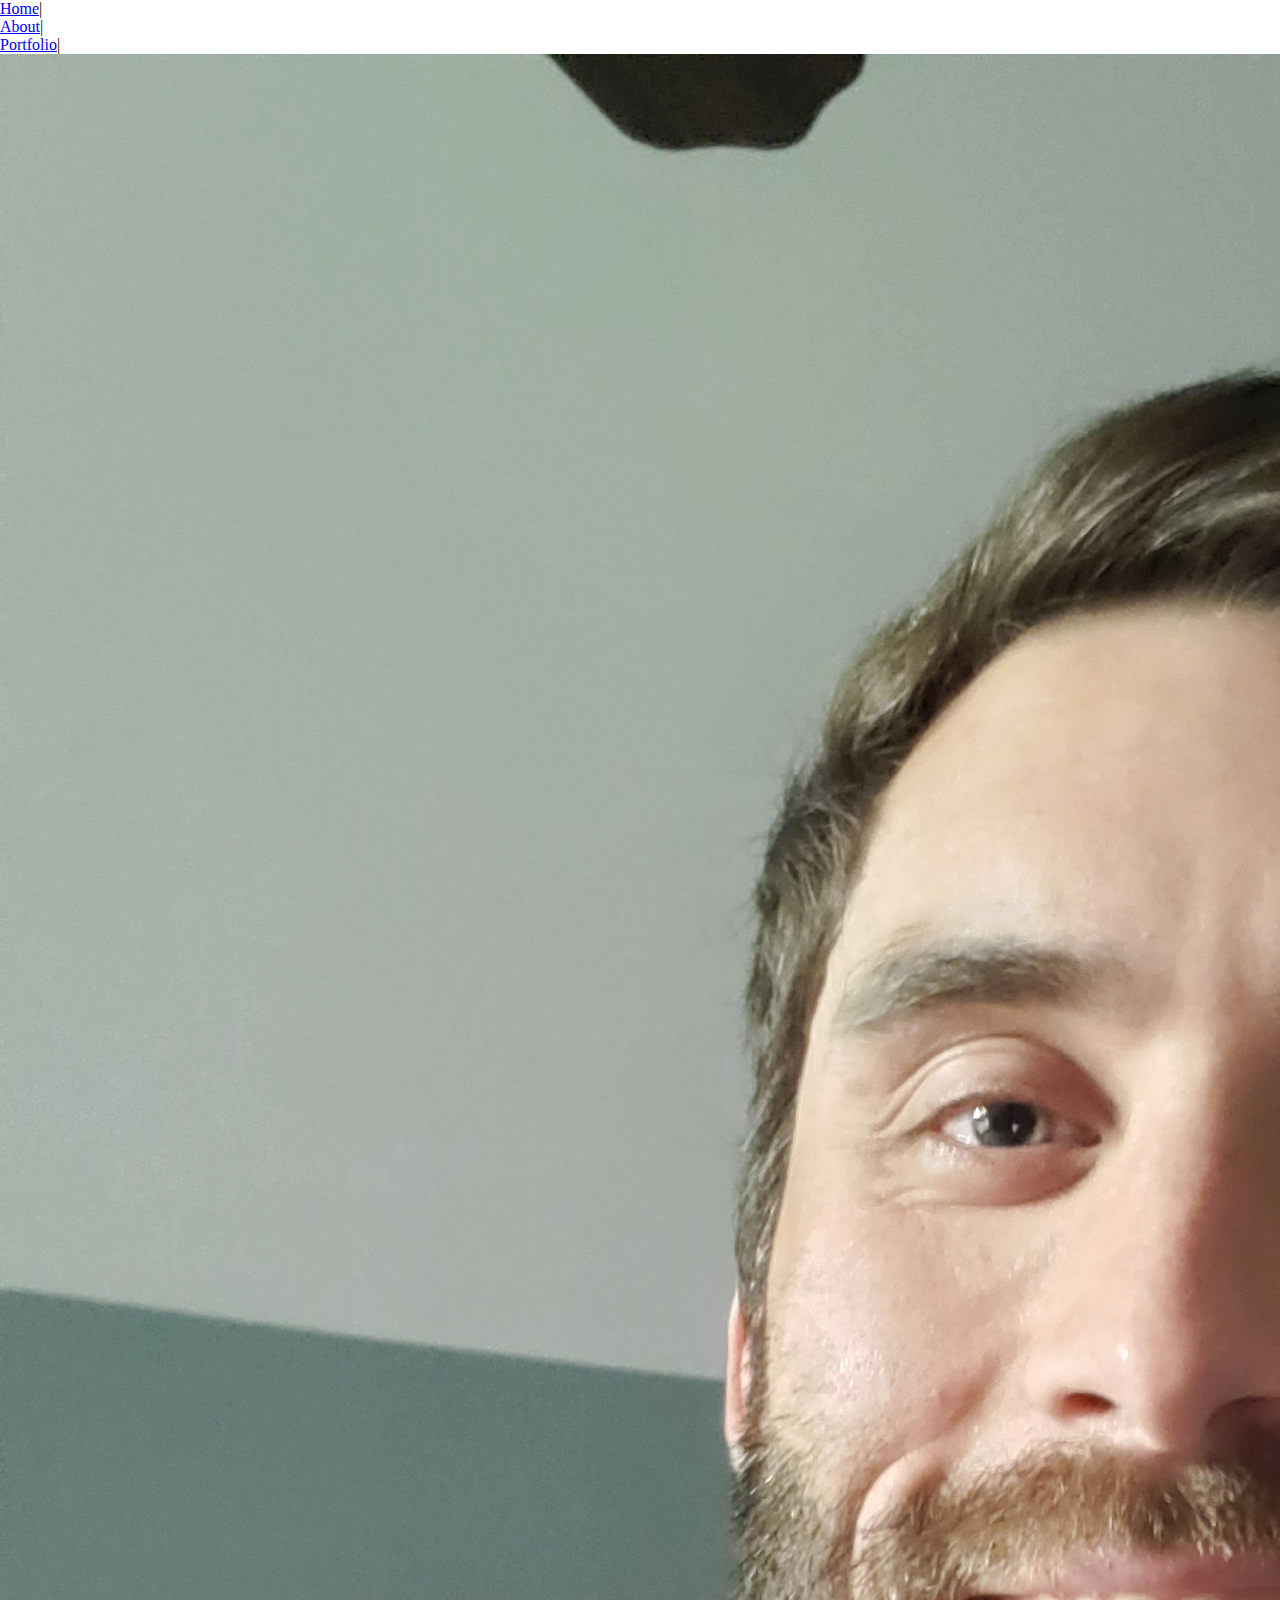
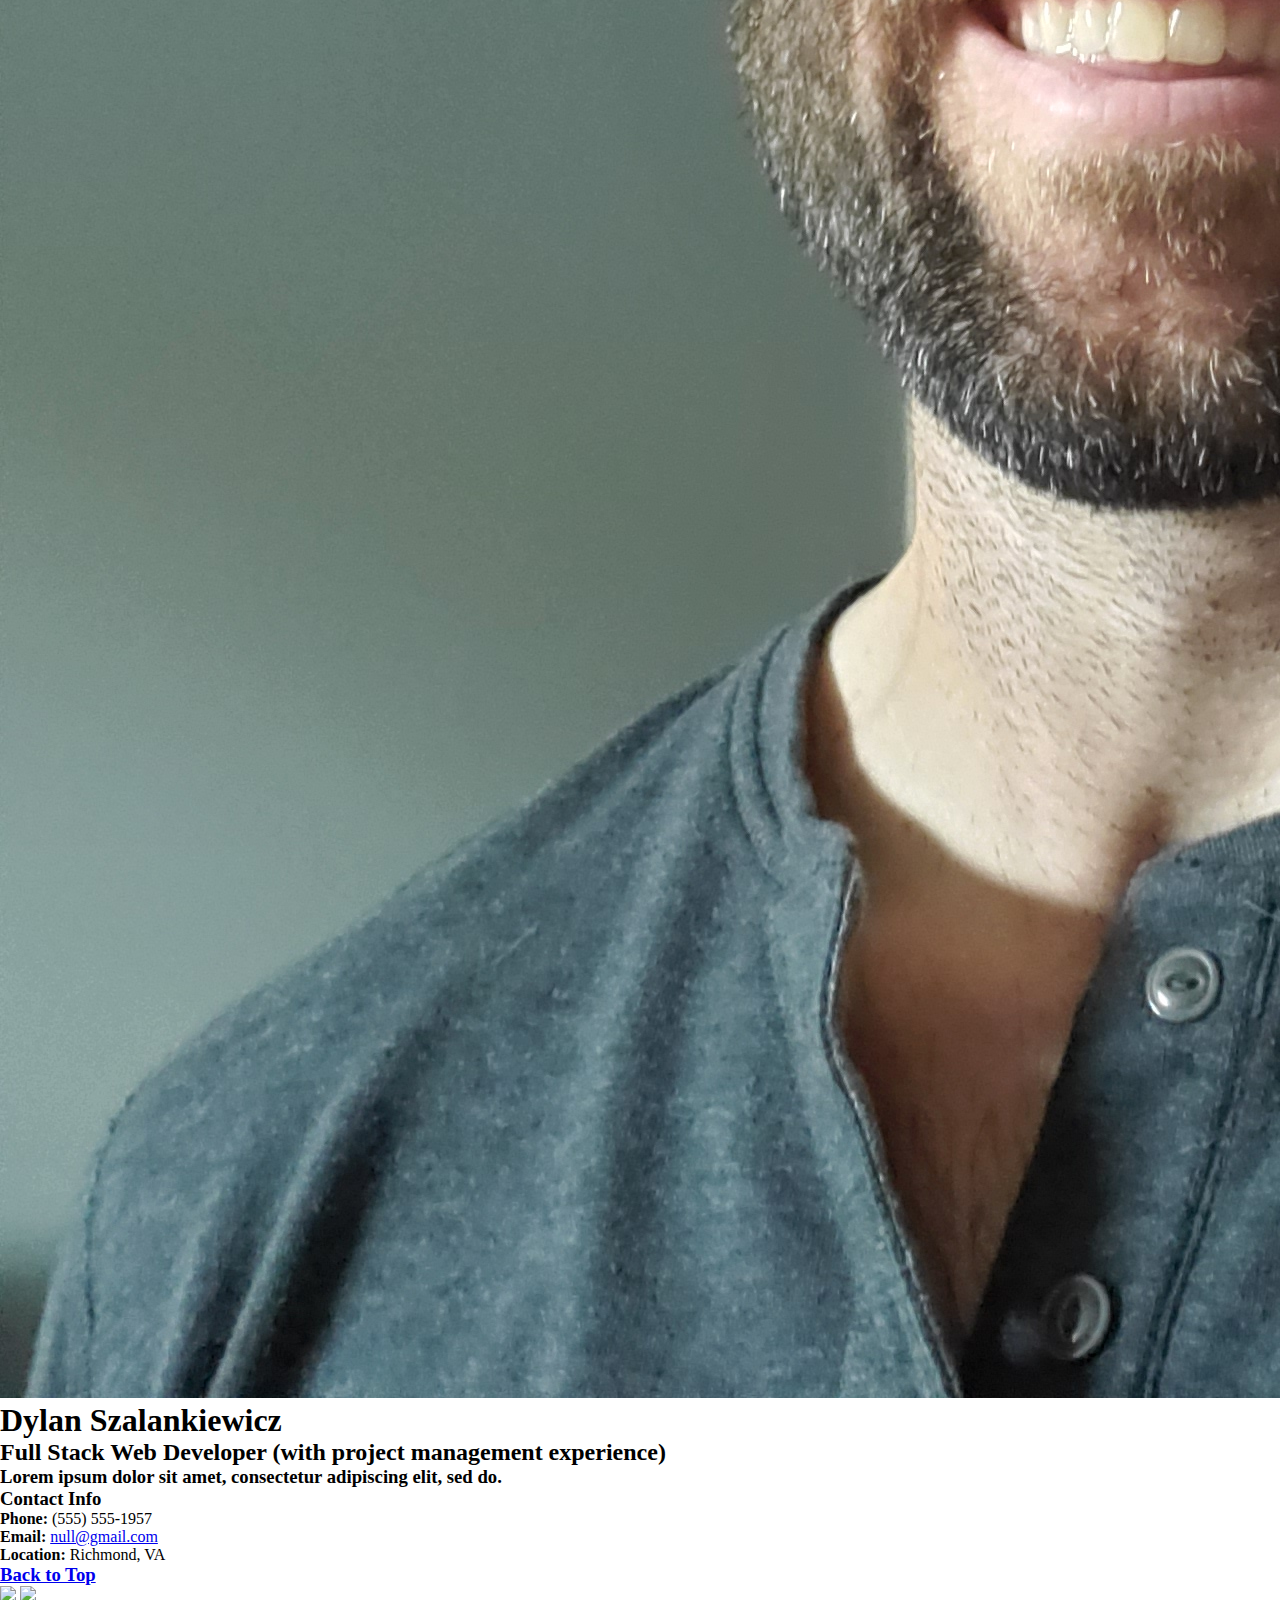
==== index.html @ b6e54e2b "initial file creations and some html and css" ====
<!DOCTYPE html>
<html lang="en">
<head>
    <meta charset="UTF-8">
    <meta http-equiv="X-UA-Compatible" content="IE=edge">
    <meta name="viewport" content="width=device-width, initial-scale=1.0">
    <title>Dylan Szalankiewicz | Full Stack Developer</title>
    <link rel="stylesheet" href="index.css">
</head>
<body>
    <header>
        <nav>
            <ul>
                <li><a href="index.html" title="Home Page">Home</a>|</li>
                <li><a href="about.html" title="About Page">About</a>|</li>
                <li><a href="portfolio.html" title="Porfolio Page">Portfolio</a>|</li>
                
            </ul>
        </nav>
        
    </header>
    <main>
        <div>
            <img id="headshot" src="head-shot.jpg" alt="Dylan Szalankiewicz Selfie">
            <h1>Dylan Szalankiewicz</h1>
            <h2>Full Stack Web Developer <span>(with project management experience)</span></h2>
            <h3>Lorem ipsum dolor sit amet, consectetur adipiscing elit, sed do.</h3>
        </div>
    </main>
    <footer>
        <h3 id="contact-header">Contact Info</h3>
        <p><strong>Phone:</strong> (555) 555-1957</p>
        <p><strong>Email:</strong> <a id="email" href="mailto: null@gmail.com" title="Dylan's email address">null@gmail.com</a></p>
        <p><strong>Location:</strong> Richmond, VA</p>
        <h3><a id="back-to-top" href="#">Back to Top</a></h3>
        <div class="sm">
            <a href="https://www.instagram.com" alt="Instagram"><img class="socialmedia" src="insta.svg"></a>
            <a href="https://www.linkedin.com/in/dylan-szalankiewicz-9473552b/" alt="Dylan's Linkedin Profile"><img class="socialmedia" src="linkedin.svg"></a>
        </div>
    </footer>
</body>
</html>
---- index.css ----
* {
    box-sizing: border-box;
    margin: 0;
    padding: 0;

}
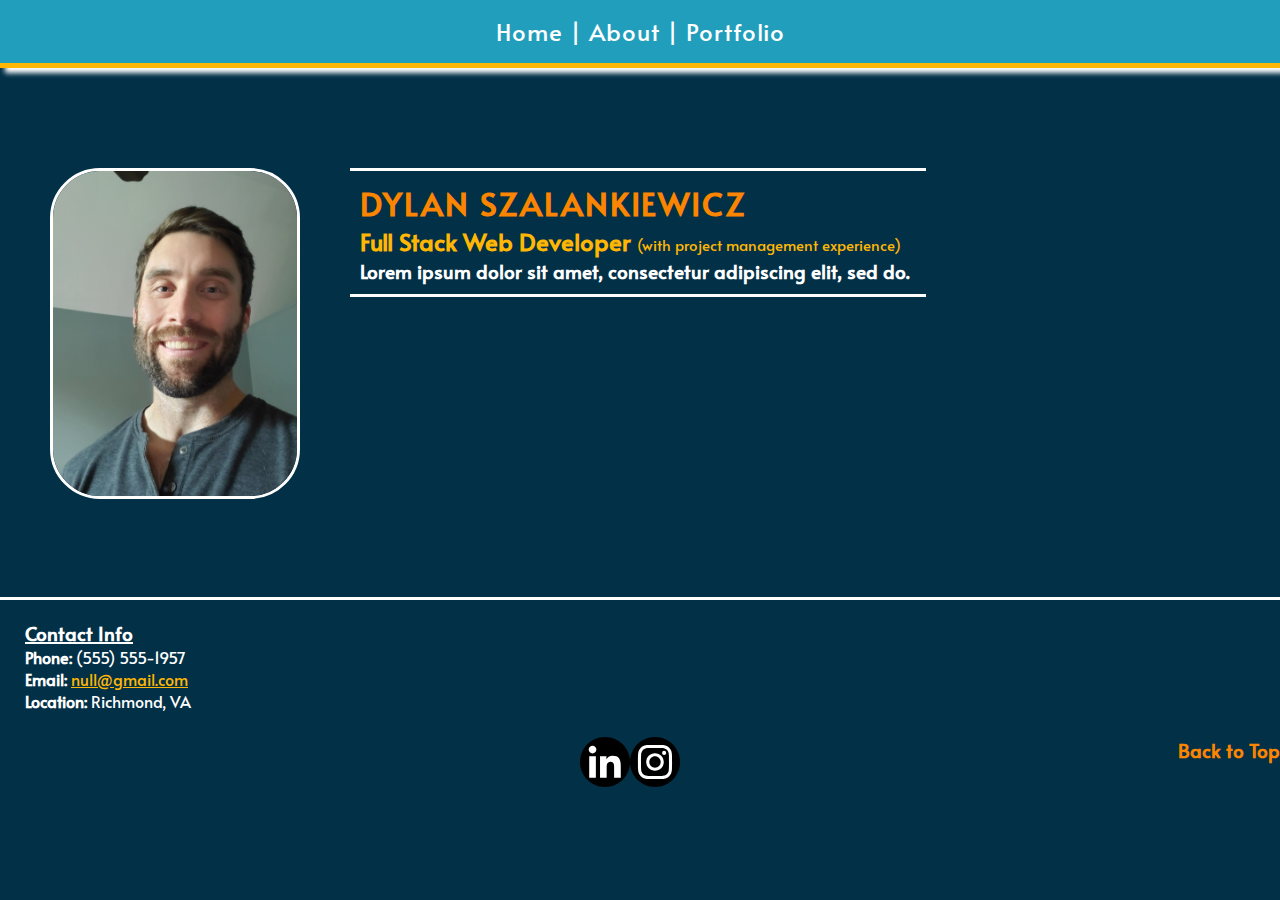
==== commit e47c9912: "duplicated previous project files and content for revisions" ====
--- a/index.html
+++ b/index.html
@@ -4,39 +4,50 @@
     <meta charset="UTF-8">
     <meta http-equiv="X-UA-Compatible" content="IE=edge">
     <meta name="viewport" content="width=device-width, initial-scale=1.0">
-    <title>Dylan Szalankiewicz | Full Stack Developer</title>
-    <link rel="stylesheet" href="index.css">
+    <title>Dylan Szalankiewicz</title>
+    <link rel="stylesheet" href="index.css"/>
 </head>
 <body>
     <header>
         <nav>
             <ul>
-                <li><a href="index.html" title="Home Page">Home</a>|</li>
-                <li><a href="about.html" title="About Page">About</a>|</li>
-                <li><a href="portfolio.html" title="Porfolio Page">Portfolio</a>|</li>
-                
+                <li><a href="index.html" title="Home Page">Home</a> | </li>
+                <li><a href="about.html" title="About Page">About</a> | </li>
+                <li><a href="portfolio.html" title="Porfolio Page">Portfolio</a></li>
             </ul>
-        </nav>
+        </nav> 
+    </header>
+
+    <main>
+
+        <section id="photo-name-boxes">
+            <img id="headshot" src="head-shot.jpg" alt="Dylan Szalankiewicz Selfie"/>
+            <div id="name-box">
+                <h1>DYLAN SZALANKIEWICZ</h1>
+                <h2 id="job-title">Full Stack Web Developer <span id="pm">(with project management experience)</span></h2>
+                <h3>Lorem ipsum dolor sit amet, consectetur adipiscing elit, sed do.</h3>
+                <!-- <h3>Avid adventurer, lifelong learner and wisdom-seeker.</h3> -->
+            </div>
+        </section>
         
-    </header>
-    <main>
-        <div>
-            <img id="headshot" src="head-shot.jpg" alt="Dylan Szalankiewicz Selfie">
-            <h1>Dylan Szalankiewicz</h1>
-            <h2>Full Stack Web Developer <span>(with project management experience)</span></h2>
-            <h3>Lorem ipsum dolor sit amet, consectetur adipiscing elit, sed do.</h3>
+    </main>
+
+    <footer>
+        <section id="contact-info">
+            <h3 id="contact-header">Contact Info</h3>
+                <p><strong>Phone:</strong> (555) 555-1957</p>
+                <p><strong>Email:</strong> <a id="email" href="mailto: null@gmail.com" title="Dylan's email address">null@gmail.com</a></p>
+                <p><strong>Location:</strong> Richmond, VA</p>
+        </section>
+        
+        <h3><a id="back-to-top" href="#">Back to Top</a></h3>
+        
+        <div class="sm">
+            <a href="https://www.instagram.com" alt="Instagram"><img class="socialmedia" src="insta.svg" /></a>
+            <a href="https://www.linkedin.com/in/dylan-szalankiewicz-9473552b/" alt="Dylan's Linkedin Profile"><img class="socialmedia" src="linkedin.svg" /></a>
         </div>
-    </main>
-    <footer>
-        <h3 id="contact-header">Contact Info</h3>
-        <p><strong>Phone:</strong> (555) 555-1957</p>
-        <p><strong>Email:</strong> <a id="email" href="mailto: null@gmail.com" title="Dylan's email address">null@gmail.com</a></p>
-        <p><strong>Location:</strong> Richmond, VA</p>
-        <h3><a id="back-to-top" href="#">Back to Top</a></h3>
-        <div class="sm">
-            <a href="https://www.instagram.com" alt="Instagram"><img class="socialmedia" src="insta.svg"></a>
-            <a href="https://www.linkedin.com/in/dylan-szalankiewicz-9473552b/" alt="Dylan's Linkedin Profile"><img class="socialmedia" src="linkedin.svg"></a>
-        </div>
+        
     </footer>
+    
 </body>
-</html>
+</html>--- a/index.css
+++ b/index.css
@@ -1,6 +1,162 @@
+@import url('https://fonts.googleapis.com/css2?family=Alata&family=Pacifico&display=swap');
+
 * {
     box-sizing: border-box;
     margin: 0;
     padding: 0;
+  }
 
+
+body {
+    font-family: 'Alata', sans-serif;
+    background-color: #023047;
+    color: white;
+    display: block;
+}
+
+header{
+    background-color: #219ebc;
+    border-bottom: #ffb703 solid 5px;
+    position: sticky;
+    box-shadow: 5px 5px 5px white;
+    top: 0; /*for sticky*/
+    display: block;
+
+}
+
+nav ul {
+    list-style-type: none;
+    font-size: 1.5rem;
+    letter-spacing: 1px;
+    text-align: center;
+    margin-top: 0;
+    margin-bottom: 0;
+    display: block;
+
+}
+
+nav li {
+    display: inline-block;
+    margin-top: 15px;
+    margin-bottom: 15px;
+    /* border: white solid; */
+}
+nav a{
+    text-decoration: none;
+    color: white;
+}
+
+nav a:hover {
+    text-decoration: underline;
+    color: #ffb703;
+}
+
+#photo-name-boxes{
+    display: block;
+    margin-top: 100px;
+    /* I couldn't figure out how to center align the photo with the text. I'm thinking I need to use
+    flexbox, but I didn't want to get into it yet for this part of project (QWIRTY is more dealing with 
+    flexbox).  */
+}
+
+#headshot {
+    width: 250px;
+    border-radius: 50px;
+    padding: 0;
+    margin-left: 50px;
+    border: white solid 3px;
+    display: block;
+    float: left;
+}
+
+#name-box {
+    display: block;
+    width: 45%;
+    border-top: 3px solid white;
+    border-bottom: 3px solid white;
+    text-align: left;
+    padding-left: 10px;
+    margin-left: 350px;
+    margin-bottom: 250px;
+    color: white;
+    padding-bottom: 10px;
+    padding-top: 10px;
+    /* Wanted this centered on the photo */
+}
+
+
+
+#name-box h1 {
+    letter-spacing: 2px;
+    color: #fb8500;
+    
+}
+
+
+
+#job-title{
+    color: #ffb703;
+}
+
+#name-box #pm {
+    font-size: 15px;
+    font-weight: lighter;
+    
+}
+
+footer{
+    border-top: 3px solid white;
+    margin-top: 300px;
+    
+}
+#contact-info { 
+    border: none;
+    text-align: left;
+    margin-top: 20px;
+    margin-right: 80%;
+    color: white;
+    margin-left: 25px;
+    margin-bottom: 25px;
+    
+}
+
+
+#contact-info h3 {
+    text-decoration: underline 2px;
+}
+
+#email {
+    color: #ffb703;
+}
+
+#email:hover {
+    text-decoration: none;
+}
+
+#back-to-top:visited {
+    color: #fb8500;
+}
+
+#back-to-top {
+    float:right;
+    color: #fb8500;
+    text-decoration: none;
+    
+}
+
+#back-to-top:hover {
+    text-decoration: underline;
+
+}
+
+.sm{
+    margin-right: 600px;
+    
+}
+.socialmedia {
+    width: 50px;
+    height: 50px;
+    float: right;   
+    /* I wanted these centered and at the top but wasn't able to get 
+    them there. */
 }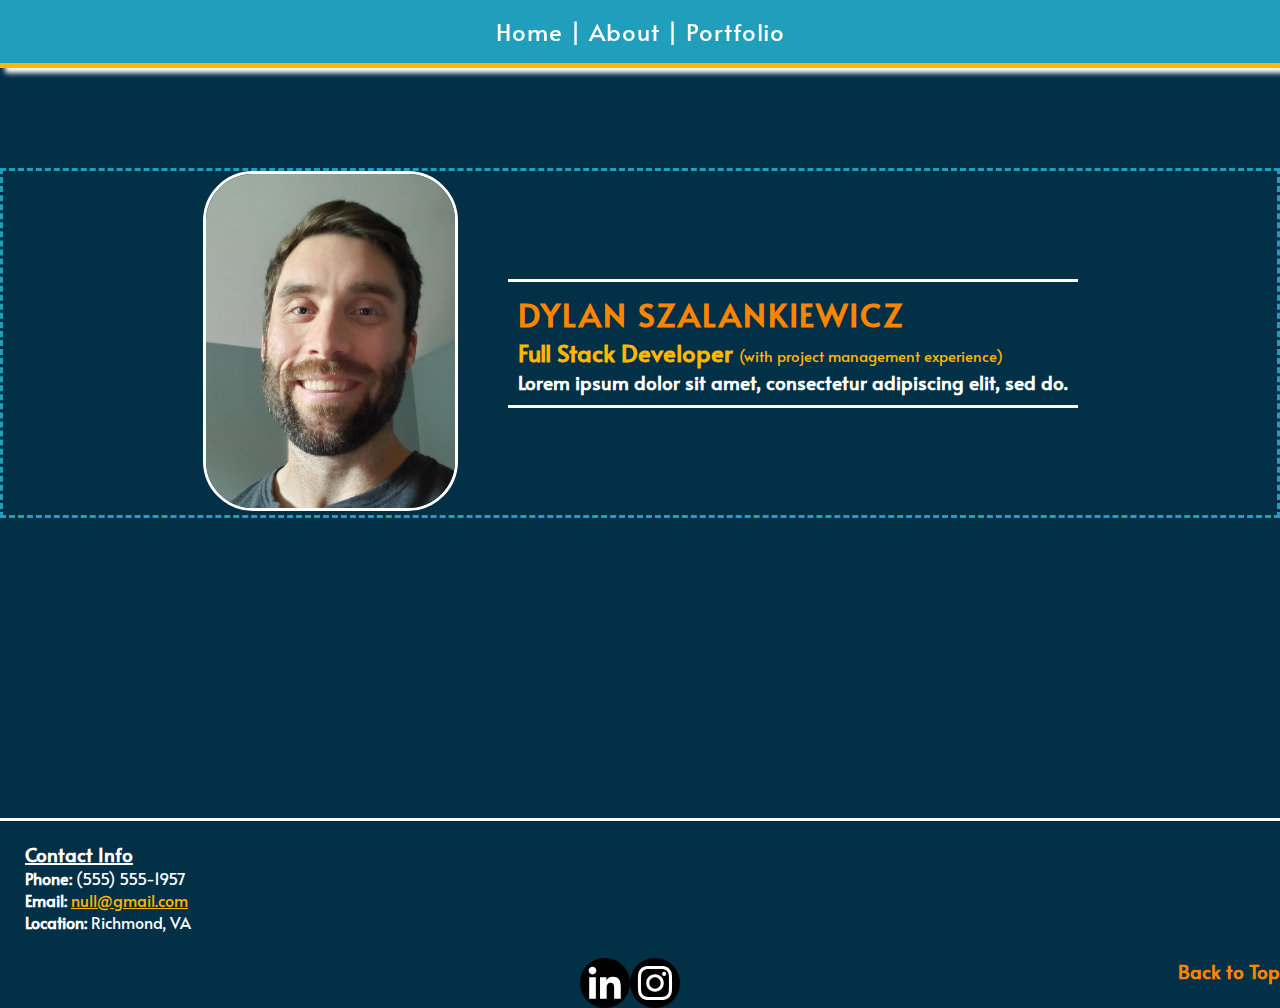
==== commit c98c1088: "sorting through and fixing old sloppy code" ====
--- a/index.html
+++ b/index.html
@@ -4,8 +4,8 @@
     <meta charset="UTF-8">
     <meta http-equiv="X-UA-Compatible" content="IE=edge">
     <meta name="viewport" content="width=device-width, initial-scale=1.0">
-    <title>Dylan Szalankiewicz</title>
-    <link rel="stylesheet" href="index.css"/>
+    <title>Dylan Szalankiewicz | Full Stack Developer</title>
+    <link rel="stylesheet" href="styling/index.css"/>
 </head>
 <body>
     <header>
@@ -20,15 +20,17 @@
 
     <main>
 
-        <section id="photo-name-boxes">
-            <img id="headshot" src="head-shot.jpg" alt="Dylan Szalankiewicz Selfie"/>
-            <div id="name-box">
+        <div class="photo-name-boxes">
+            <div class="head-shot">
+                <img class="headshot" src="head-shot.jpg" alt="Dylan Szalankiewicz Selfie"/>
+            </div>
+            <div class="name-box">
                 <h1>DYLAN SZALANKIEWICZ</h1>
-                <h2 id="job-title">Full Stack Web Developer <span id="pm">(with project management experience)</span></h2>
+                <h2 id="job-title">Full Stack Developer <span id="pm">(with project management experience)</span></h2>
                 <h3>Lorem ipsum dolor sit amet, consectetur adipiscing elit, sed do.</h3>
                 <!-- <h3>Avid adventurer, lifelong learner and wisdom-seeker.</h3> -->
             </div>
-        </section>
+        </div>
         
     </main>
 
--- a/styling/index.css
+++ b/styling/index.css
@@ -0,0 +1,165 @@
+@import url('https://fonts.googleapis.com/css2?family=Alata&family=Pacifico&display=swap');
+
+* {
+    box-sizing: border-box;
+    margin: 0;
+    padding: 0;
+  }
+
+
+body {
+    font-family: 'Alata', sans-serif;
+    background-color: #023047;
+    color: white;
+    /* display: block; */
+}
+
+header{
+    background-color: #219ebc;
+    border-bottom: #ffb703 solid 5px;
+    position: sticky;
+    box-shadow: 5px 5px 5px white;
+    top: 0; 
+    display: block;
+}
+
+nav ul {
+    list-style-type: none;
+    font-size: 1.5rem;
+    letter-spacing: 1px;
+    text-align: center;
+    margin-top: 0;
+    margin-bottom: 0;
+    display: block;
+
+}
+
+nav li {
+    display: inline-block;
+    margin-top: 15px;
+    margin-bottom: 15px;
+    /* border: white solid; */
+}
+nav a{
+    text-decoration: none;
+    color: white;
+}
+
+nav a:hover {
+    text-decoration: underline;
+    color: #ffb703;
+}
+
+.photo-name-boxes{
+    display: flex;
+    align-items: center;
+    justify-content: center;
+    margin-top: 100px;
+    border: #219ebc dashed;
+}
+
+.headshot {
+    /* display: flex; */
+    /* align-items: center; */
+    width: 255px;
+    height: 340px;
+    border-radius: 50px;
+    padding: 0;
+    /* margin-left: 50px; */
+    border: white solid 3px;
+    
+}
+
+.name-box {
+    /* display: block; */
+    /* width: 45%; */
+    border-top: 3px solid white;
+    border-bottom: 3px solid white;
+    text-align: left;
+    padding-left: 10px;
+    padding-right: 10px;
+
+    margin-left: 50px;
+    /* margin-bottom: 250px; */
+    color: white;
+    padding-bottom: 10px;
+    padding-top: 10px;
+    /* Wanted this centered on the photo */
+}
+
+
+
+.name-box h1 {
+    letter-spacing: 2px;
+    color: #fb8500;
+    
+}
+
+
+
+#job-title{
+    color: #ffb703;
+}
+
+.name-box #pm {
+    font-size: 15px;
+    font-weight: lighter;
+    
+}
+
+footer{
+    border-top: 3px solid white;
+    margin-top: 300px;
+    
+}
+#contact-info { 
+    border: none;
+    text-align: left;
+    margin-top: 20px;
+    margin-right: 80%;
+    color: white;
+    margin-left: 25px;
+    margin-bottom: 25px;
+    
+}
+
+
+#contact-info h3 {
+    text-decoration: underline 2px;
+}
+
+#email {
+    color: #ffb703;
+}
+
+#email:hover {
+    text-decoration: none;
+}
+
+#back-to-top:visited {
+    color: #fb8500;
+}
+
+#back-to-top {
+    float:right;
+    color: #fb8500;
+    text-decoration: none;
+    
+}
+
+#back-to-top:hover {
+    text-decoration: underline;
+
+}
+
+.sm{
+    margin-right: 600px;
+    
+}
+.socialmedia {
+    width: 50px;
+    height: 50px;
+    float: right;   
+    /* I wanted these centered and at the top but wasn't able to get 
+    them there. */
+}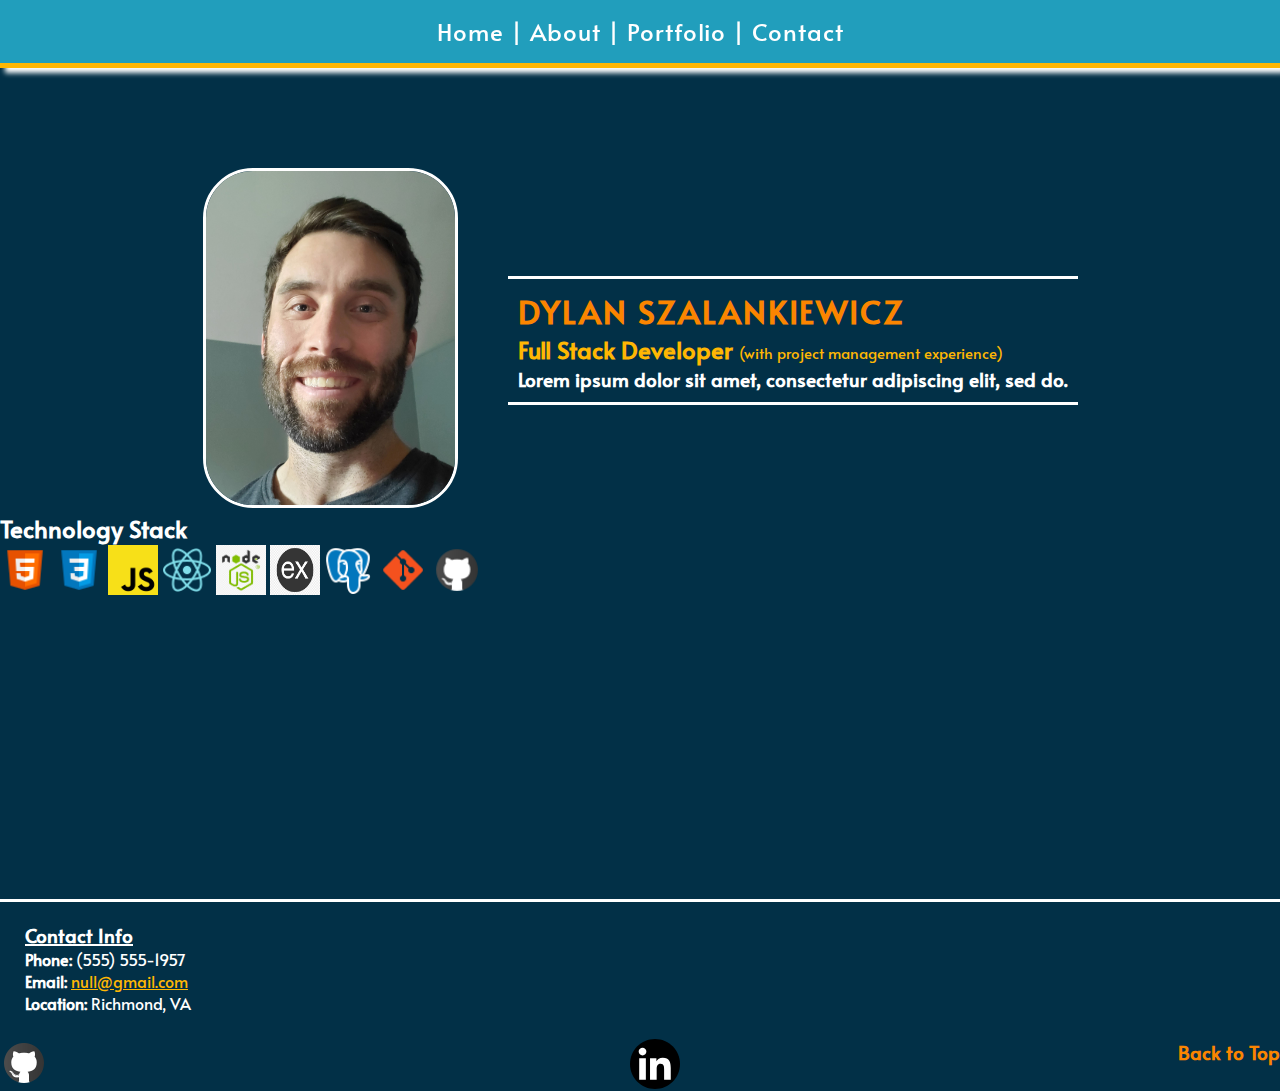
==== commit c47f63e2: "added tech stack icons and contact page" ====
--- a/index.html
+++ b/index.html
@@ -5,7 +5,7 @@
     <meta http-equiv="X-UA-Compatible" content="IE=edge">
     <meta name="viewport" content="width=device-width, initial-scale=1.0">
     <title>Dylan Szalankiewicz | Full Stack Developer</title>
-    <link rel="stylesheet" href="styling/index.css"/>
+    <link rel="stylesheet" href="../styling/index.css"/>
 </head>
 <body>
     <header>
@@ -13,7 +13,8 @@
             <ul>
                 <li><a href="index.html" title="Home Page">Home</a> | </li>
                 <li><a href="about.html" title="About Page">About</a> | </li>
-                <li><a href="portfolio.html" title="Porfolio Page">Portfolio</a></li>
+                <li><a href="portfolio.html" title="Porfolio Page">Portfolio</a> | </li>
+                <li><a href="contact.html" title="Contact Page">Contact</a></li>
             </ul>
         </nav> 
     </header>
@@ -22,13 +23,27 @@
 
         <div class="photo-name-boxes">
             <div class="head-shot">
-                <img class="headshot" src="head-shot.jpg" alt="Dylan Szalankiewicz Selfie"/>
+                <img class="headshot" src="media/head-shot.jpg" alt="Dylan Szalankiewicz Selfie"/>
             </div>
             <div class="name-box">
                 <h1>DYLAN SZALANKIEWICZ</h1>
                 <h2 id="job-title">Full Stack Developer <span id="pm">(with project management experience)</span></h2>
                 <h3>Lorem ipsum dolor sit amet, consectetur adipiscing elit, sed do.</h3>
                 <!-- <h3>Avid adventurer, lifelong learner and wisdom-seeker.</h3> -->
+            </div>
+        </div>
+        <div class="tech-box">
+            <h2>Technology Stack</h2>
+            <div class="tech-logos">
+                <img src="media/HTML5.png" alt="HTML5 Logo" title="HTML5" class="logos">
+                <img src="media/CSS3.png" alt="CSS3 Logo" title="CSS3" class="logos">
+                <img src="media/jsLogo.png" alt="Javascript Logo" title="Javascript" class="logos">
+                <img src="media/React.png" alt="React Logo" title="React" class="logos">
+                <img src="media/NodeJs.jpg" alt="NodeJS Logo" title="NodeJS" class="logos">
+                <img src="media/Express.png" alt="Express Logo" title="Express" class="logos">
+                <img src="media/PostgreSQL.png" alt="PostgresQL Logo" title="PostgresQL" class="logos">
+                <img src="media/Git.png" alt="Git Logo" title="Git" class="logos">
+                <img src="media/Github.png" alt="GitHub Logo" title="GitHub" class="logos">
             </div>
         </div>
         
@@ -45,8 +60,8 @@
         <h3><a id="back-to-top" href="#">Back to Top</a></h3>
         
         <div class="sm">
-            <a href="https://www.instagram.com" alt="Instagram"><img class="socialmedia" src="insta.svg" /></a>
-            <a href="https://www.linkedin.com/in/dylan-szalankiewicz-9473552b/" alt="Dylan's Linkedin Profile"><img class="socialmedia" src="linkedin.svg" /></a>
+            <a href="https://www.instagram.com" alt="Dylan's GitHub" title="Dylan's GitHub"><img class="footer-logos" src="media/Github.png" /></a>
+            <a href="https://www.linkedin.com/in/dylan-szalankiewicz-9473552b/" alt="Dylan's Linkedin Profile" class="footer-logos" title="Dylan's Linkedin Profile"><img class="socialmedia" src="media/linkedin.svg" /></a>
         </div>
         
     </footer>
--- a/styling/index.css
+++ b/styling/index.css
@@ -55,7 +55,7 @@
     align-items: center;
     justify-content: center;
     margin-top: 100px;
-    border: #219ebc dashed;
+    /* border: #219ebc dashed; */
 }
 
 .headshot {
@@ -105,6 +105,11 @@
     font-size: 15px;
     font-weight: lighter;
     
+}
+
+.logos{
+    width: 50px;
+    height: 50px;
 }
 
 footer{
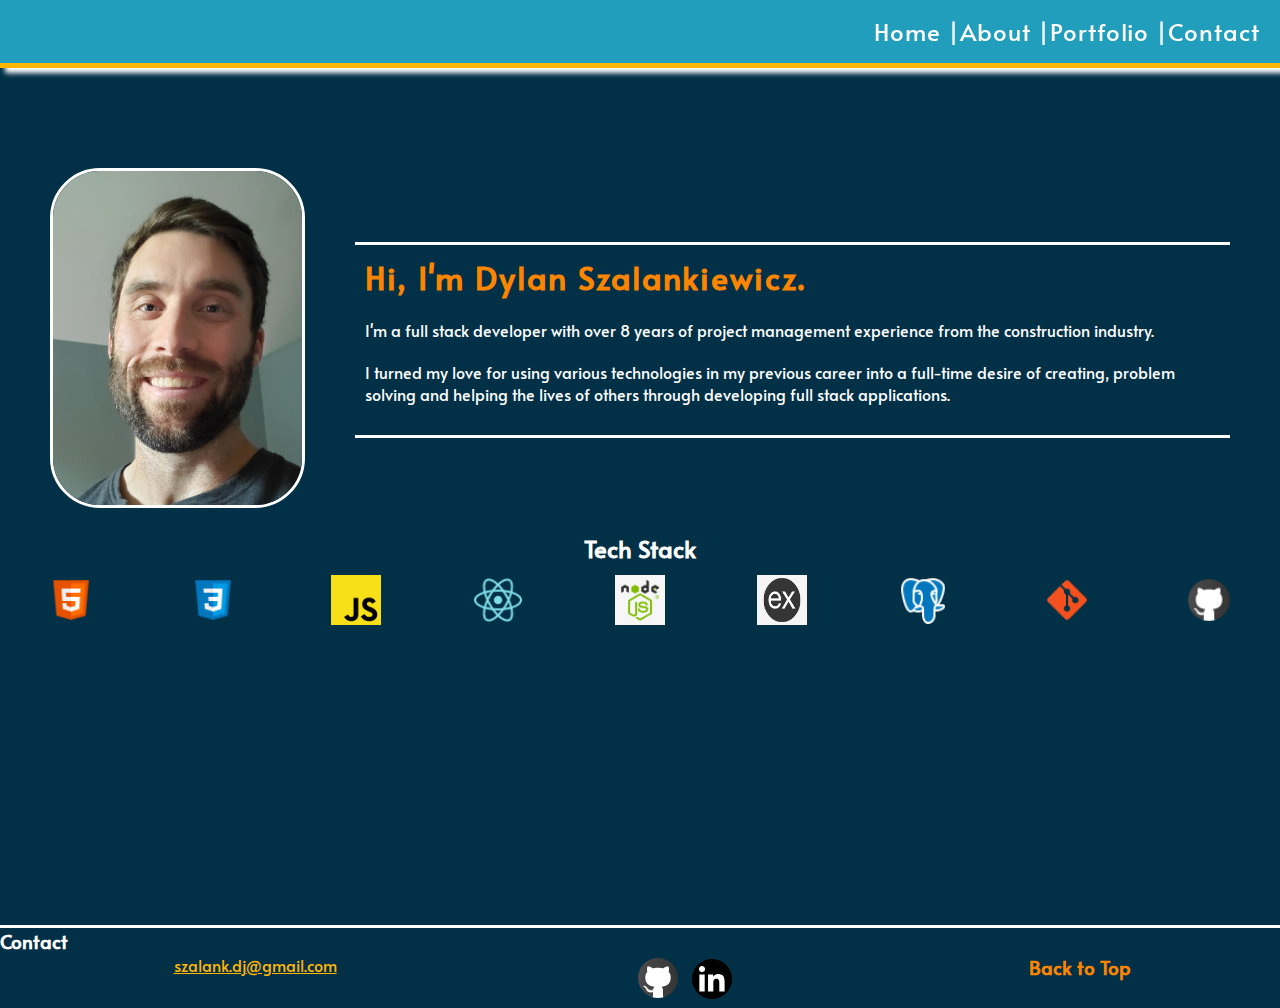
==== commit 93764046: "css styling and revised aspects of all sections" ====
--- a/index.html
+++ b/index.html
@@ -26,20 +26,20 @@
                 <img class="headshot" src="media/head-shot.jpg" alt="Dylan Szalankiewicz Selfie"/>
             </div>
             <div class="name-box">
-                <h1>DYLAN SZALANKIEWICZ</h1>
-                <h2 id="job-title">Full Stack Developer <span id="pm">(with project management experience)</span></h2>
-                <h3>Lorem ipsum dolor sit amet, consectetur adipiscing elit, sed do.</h3>
-                <!-- <h3>Avid adventurer, lifelong learner and wisdom-seeker.</h3> -->
+                <h1>Hi, I'm Dylan Szalankiewicz.</h1>
+                <!-- <h2 id="job-title">Full Stack Developer <span id="pm">(with project management experience)</span></h2> -->
+                <p>I'm a full stack developer with over 8 years of project management experience from the construction industry. </p>
+                <p>I turned my love for using various technologies in my previous career into a full-time desire of creating, problem solving and helping the lives of others through developing full stack applications.  </p>
             </div>
         </div>
         <div class="tech-box">
-            <h2>Technology Stack</h2>
+            <h2 class="tech-stack">Tech Stack</h2>
             <div class="tech-logos">
                 <img src="media/HTML5.png" alt="HTML5 Logo" title="HTML5" class="logos">
                 <img src="media/CSS3.png" alt="CSS3 Logo" title="CSS3" class="logos">
-                <img src="media/jsLogo.png" alt="Javascript Logo" title="Javascript" class="logos">
+                <img src="media/jsLogo.png" alt="JavaScript Logo" title="JavaScript" class="logos">
                 <img src="media/React.png" alt="React Logo" title="React" class="logos">
-                <img src="media/NodeJs.jpg" alt="NodeJS Logo" title="NodeJS" class="logos">
+                <img src="media/NodeJs.jpg" alt="Node.js Logo" title="Node.js" class="logos">
                 <img src="media/Express.png" alt="Express Logo" title="Express" class="logos">
                 <img src="media/PostgreSQL.png" alt="PostgresQL Logo" title="PostgresQL" class="logos">
                 <img src="media/Git.png" alt="Git Logo" title="Git" class="logos">
@@ -50,18 +50,15 @@
     </main>
 
     <footer>
-        <section id="contact-info">
-            <h3 id="contact-header">Contact Info</h3>
-                <p><strong>Phone:</strong> (555) 555-1957</p>
-                <p><strong>Email:</strong> <a id="email" href="mailto: null@gmail.com" title="Dylan's email address">null@gmail.com</a></p>
-                <p><strong>Location:</strong> Richmond, VA</p>
-        </section>
-        
-        <h3><a id="back-to-top" href="#">Back to Top</a></h3>
-        
-        <div class="sm">
-            <a href="https://www.instagram.com" alt="Dylan's GitHub" title="Dylan's GitHub"><img class="footer-logos" src="media/Github.png" /></a>
-            <a href="https://www.linkedin.com/in/dylan-szalankiewicz-9473552b/" alt="Dylan's Linkedin Profile" class="footer-logos" title="Dylan's Linkedin Profile"><img class="socialmedia" src="media/linkedin.svg" /></a>
+        <h3 id="contact-header">Contact</h3>
+        <div class="contact-info">
+                <a id="email" href="mailto: null@gmail.com" title="Dylan's email address">szalank.dj@gmail.com</a>
+                
+                <div class="sm">
+                    <a href="https://github.com/djszal" alt="Dylan's GitHub" title="Dylan's GitHub"><img class="footer-logos" src="media/Github.png" /></a>
+                    <a href="https://www.linkedin.com/in/dylan-szalankiewicz/" alt="Dylan's Linkedin Profile" class="footer-logos" title="Dylan's Linkedin Profile"><img class="socialmedia" src="media/linkedin.svg" /></a>
+                </div>
+                <h3><a id="back-to-top" href="#">Back to Top</a></h3>
         </div>
         
     </footer>
--- a/styling/index.css
+++ b/styling/index.css
@@ -11,7 +11,6 @@
     font-family: 'Alata', sans-serif;
     background-color: #023047;
     color: white;
-    /* display: block; */
 }
 
 header{
@@ -20,7 +19,6 @@
     position: sticky;
     box-shadow: 5px 5px 5px white;
     top: 0; 
-    display: block;
 }
 
 nav ul {
@@ -30,15 +28,15 @@
     text-align: center;
     margin-top: 0;
     margin-bottom: 0;
-    display: block;
+    display: flex;
+    justify-content: end;
+    padding-right: 20px;
 
 }
 
 nav li {
-    display: inline-block;
     margin-top: 15px;
     margin-bottom: 15px;
-    /* border: white solid; */
 }
 nav a{
     text-decoration: none;
@@ -55,36 +53,31 @@
     align-items: center;
     justify-content: center;
     margin-top: 100px;
-    /* border: #219ebc dashed; */
 }
 
 .headshot {
-    /* display: flex; */
-    /* align-items: center; */
     width: 255px;
     height: 340px;
     border-radius: 50px;
     padding: 0;
-    /* margin-left: 50px; */
+    margin-left: 50px;
     border: white solid 3px;
     
 }
 
 .name-box {
-    /* display: block; */
-    /* width: 45%; */
+
     border-top: 3px solid white;
     border-bottom: 3px solid white;
     text-align: left;
     padding-left: 10px;
     padding-right: 10px;
-
     margin-left: 50px;
-    /* margin-bottom: 250px; */
+    margin-right: 50px;
     color: white;
     padding-bottom: 10px;
     padding-top: 10px;
-    /* Wanted this centered on the photo */
+
 }
 
 
@@ -92,24 +85,42 @@
 .name-box h1 {
     letter-spacing: 2px;
     color: #fb8500;
+    margin-bottom: 20px;
     
 }
-
-
 
 #job-title{
     color: #ffb703;
 }
 
-.name-box #pm {
-    font-size: 15px;
-    font-weight: lighter;
-    
+p{
+    margin-bottom: 20px;
 }
 
+.tech-box{
+    flex-direction: column;
+    align-items: center;
+    padding-top: 20px;
+}
+
+.tech-stack{
+    display: flex;
+    justify-content: center;
+}
+
+.tech-logos{
+    display: flex;
+    flex-wrap: wrap;
+    justify-content: space-around;
+    padding-top: 10px;
+}
 .logos{
     width: 50px;
     height: 50px;
+}
+
+.logos:hover{
+    filter: grayscale(120);
 }
 
 footer{
@@ -117,21 +128,15 @@
     margin-top: 300px;
     
 }
-#contact-info { 
-    border: none;
-    text-align: left;
-    margin-top: 20px;
-    margin-right: 80%;
+.contact-info { 
+    display: flex;
+    justify-content: space-around;
     color: white;
-    margin-left: 25px;
-    margin-bottom: 25px;
-    
+     margin-left: 25px;
+     
 }
 
 
-#contact-info h3 {
-    text-decoration: underline 2px;
-}
 
 #email {
     color: #ffb703;
@@ -141,12 +146,7 @@
     text-decoration: none;
 }
 
-#back-to-top:visited {
-    color: #fb8500;
-}
-
 #back-to-top {
-    float:right;
     color: #fb8500;
     text-decoration: none;
     
@@ -158,13 +158,11 @@
 }
 
 .sm{
-    margin-right: 600px;
-    
+    display: flex;
 }
 .socialmedia {
     width: 50px;
     height: 50px;
-    float: right;   
-    /* I wanted these centered and at the top but wasn't able to get 
-    them there. */
+    padding-left: 10px;
+  
 }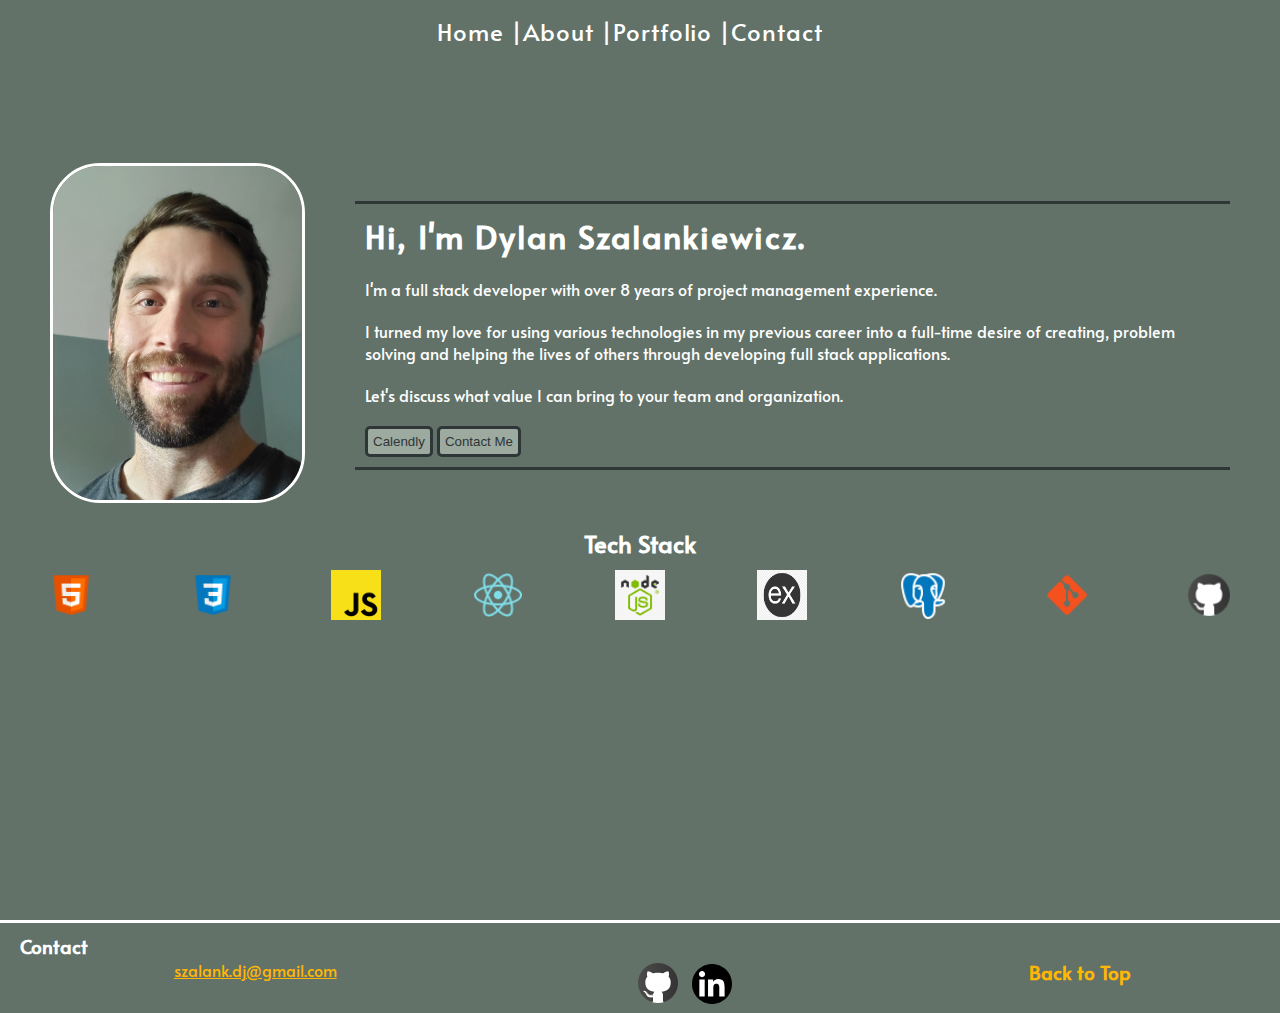
==== commit ac437f07: "changed color scheme to be minimal and match color of photo" ====
--- a/index.html
+++ b/index.html
@@ -28,8 +28,13 @@
             <div class="name-box">
                 <h1>Hi, I'm Dylan Szalankiewicz.</h1>
                 <!-- <h2 id="job-title">Full Stack Developer <span id="pm">(with project management experience)</span></h2> -->
-                <p>I'm a full stack developer with over 8 years of project management experience from the construction industry. </p>
+                <p>I'm a full stack developer with over 8 years of project management experience. </p>
                 <p>I turned my love for using various technologies in my previous career into a full-time desire of creating, problem solving and helping the lives of others through developing full stack applications.  </p>
+                <p>Let's discuss what value I can bring to your team and organization. </p>
+                <div class="contact-me-buttons">
+                <button class="buttons">Calendly</button>
+                <button class="buttons">Contact Me</button>
+                </div>
             </div>
         </div>
         <div class="tech-box">
--- a/styling/index.css
+++ b/styling/index.css
@@ -9,15 +9,23 @@
 
 body {
     font-family: 'Alata', sans-serif;
-    background-color: #023047;
+    background-color: #627268;
     color: white;
 }
 
+.buttons{
+    background-color: #9DAA9F;
+    color: #2E3638;
+    border: #2E3638 solid;
+    border-radius: 5px;
+    padding: 5px;
+}
+
 header{
-    background-color: #219ebc;
-    border-bottom: #ffb703 solid 5px;
+    background-color: #627268;
+    /* border-bottom: #2E3638 solid 5px; */
     position: sticky;
-    box-shadow: 5px 5px 5px white;
+    /* box-shadow: 5px 5px 5px white; */
     top: 0; 
 }
 
@@ -29,7 +37,7 @@
     margin-top: 0;
     margin-bottom: 0;
     display: flex;
-    justify-content: end;
+    justify-content: center;
     padding-right: 20px;
 
 }
@@ -45,7 +53,7 @@
 
 nav a:hover {
     text-decoration: underline;
-    color: #ffb703;
+    color: #2E3638;
 }
 
 .photo-name-boxes{
@@ -67,8 +75,8 @@
 
 .name-box {
 
-    border-top: 3px solid white;
-    border-bottom: 3px solid white;
+    border-top: 3px solid #2E3638;
+    border-bottom: 3px solid #2E3638;
     text-align: left;
     padding-left: 10px;
     padding-right: 10px;
@@ -84,7 +92,7 @@
 
 .name-box h1 {
     letter-spacing: 2px;
-    color: #fb8500;
+    color: white;
     margin-bottom: 20px;
     
 }
@@ -137,7 +145,10 @@
 }
 
 
-
+#contact-header{
+    margin-top: 10px;
+    margin-left: 20px;
+}
 #email {
     color: #ffb703;
 }
@@ -147,7 +158,7 @@
 }
 
 #back-to-top {
-    color: #fb8500;
+    color: #ffb703;
     text-decoration: none;
     
 }
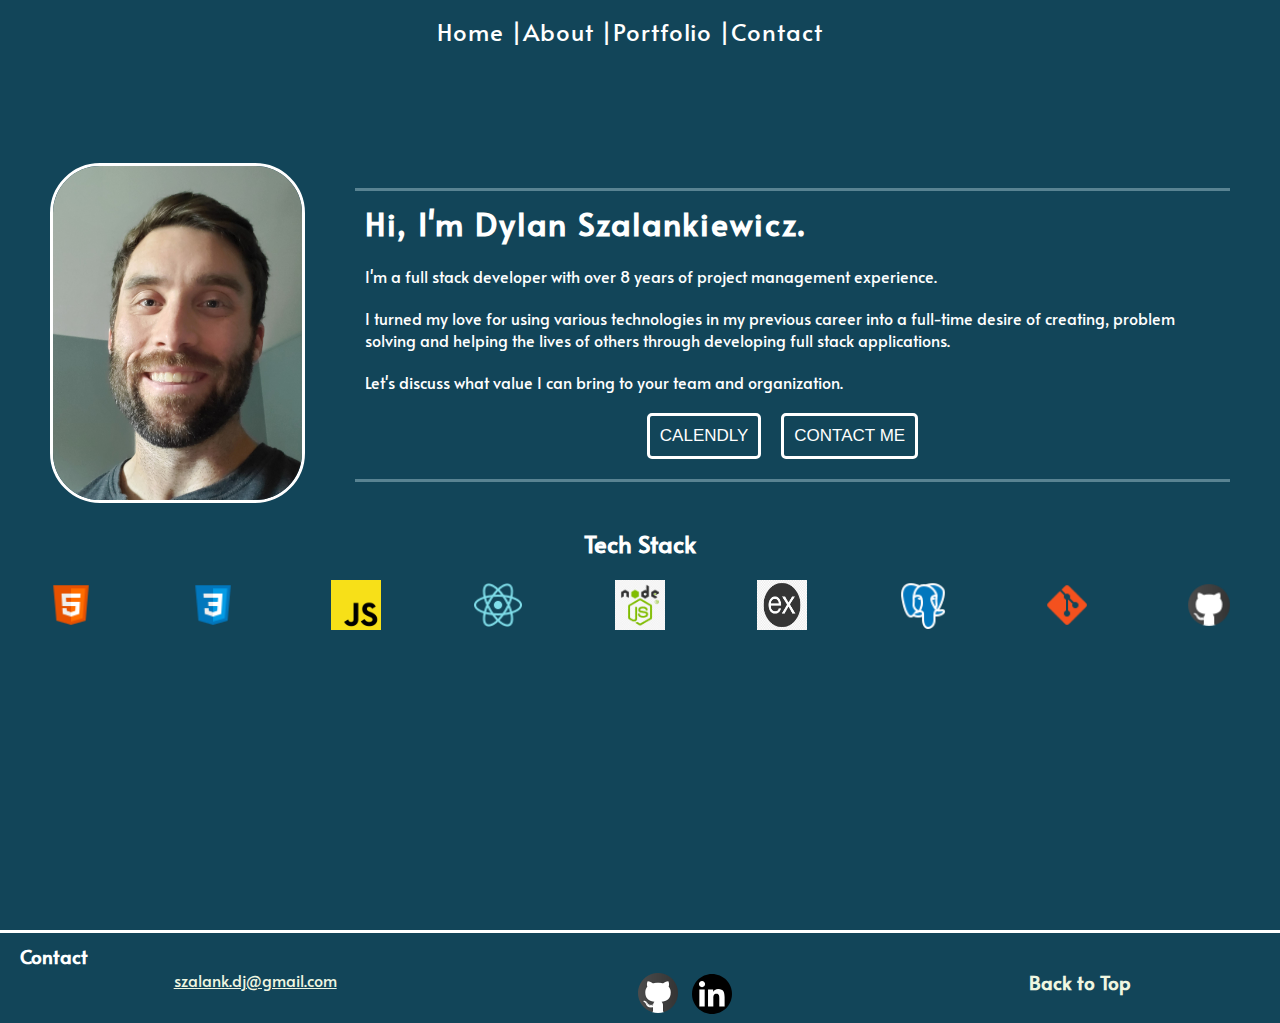
==== commit b0c58655: "linked buttons on home page and started work on the contact me page" ====
--- a/index.html
+++ b/index.html
@@ -31,9 +31,13 @@
                 <p>I'm a full stack developer with over 8 years of project management experience. </p>
                 <p>I turned my love for using various technologies in my previous career into a full-time desire of creating, problem solving and helping the lives of others through developing full stack applications.  </p>
                 <p>Let's discuss what value I can bring to your team and organization. </p>
-                <div class="contact-me-buttons">
-                <button class="buttons">Calendly</button>
-                <button class="buttons">Contact Me</button>
+                <div class="contact-buttons">
+                    <form target="_blank" action="https://calendly.com/djszal/30min">
+                        <button class="buttons" >Calendly</button>
+                    </form>
+                    <form action="/contact.html">
+                        <button class="buttons" >Contact Me</button>
+                    </form>
                 </div>
             </div>
         </div>
--- a/styling/index.css
+++ b/styling/index.css
@@ -9,20 +9,37 @@
 
 body {
     font-family: 'Alata', sans-serif;
-    background-color: #627268;
+    background-color: #124559;
     color: white;
 }
 
 .buttons{
-    background-color: #9DAA9F;
-    color: #2E3638;
-    border: #2E3638 solid;
+    background-color: transparent;
+    color: white;
+    border: white solid;
     border-radius: 5px;
-    padding: 5px;
+    padding: 10px;
+    margin-right: 20px;
+    margin-bottom: 10px;
+    transition: all .5s ease;
+    text-transform: uppercase;
+    font-size: 17px;
+    
 }
 
+.buttons:hover{
+    cursor: pointer;
+    background-color: #598392;
+    
+}
+.contact-buttons{
+    display: flex;
+    justify-content: center;
+}
+
+
 header{
-    background-color: #627268;
+    background-color: #124559;
     /* border-bottom: #2E3638 solid 5px; */
     position: sticky;
     /* box-shadow: 5px 5px 5px white; */
@@ -53,7 +70,7 @@
 
 nav a:hover {
     text-decoration: underline;
-    color: #2E3638;
+    color: #EFF6E0;
 }
 
 .photo-name-boxes{
@@ -75,8 +92,8 @@
 
 .name-box {
 
-    border-top: 3px solid #2E3638;
-    border-bottom: 3px solid #2E3638;
+    border-top: 3px solid #598392;
+    border-bottom: 3px solid #598392;
     text-align: left;
     padding-left: 10px;
     padding-right: 10px;
@@ -97,9 +114,6 @@
     
 }
 
-#job-title{
-    color: #ffb703;
-}
 
 p{
     margin-bottom: 20px;
@@ -123,12 +137,16 @@
     padding-top: 10px;
 }
 .logos{
+    margin-top: 10px;
     width: 50px;
     height: 50px;
 }
 
 .logos:hover{
-    filter: grayscale(120);
+    /* filter: grayscale(120); */
+    width: 75px;
+    height: 75px;
+    transition: all .5s ease;
 }
 
 footer{
@@ -150,7 +168,7 @@
     margin-left: 20px;
 }
 #email {
-    color: #ffb703;
+    color: #EFF6E0;
 }
 
 #email:hover {
@@ -158,7 +176,7 @@
 }
 
 #back-to-top {
-    color: #ffb703;
+    color: #EFF6E0;
     text-decoration: none;
     
 }
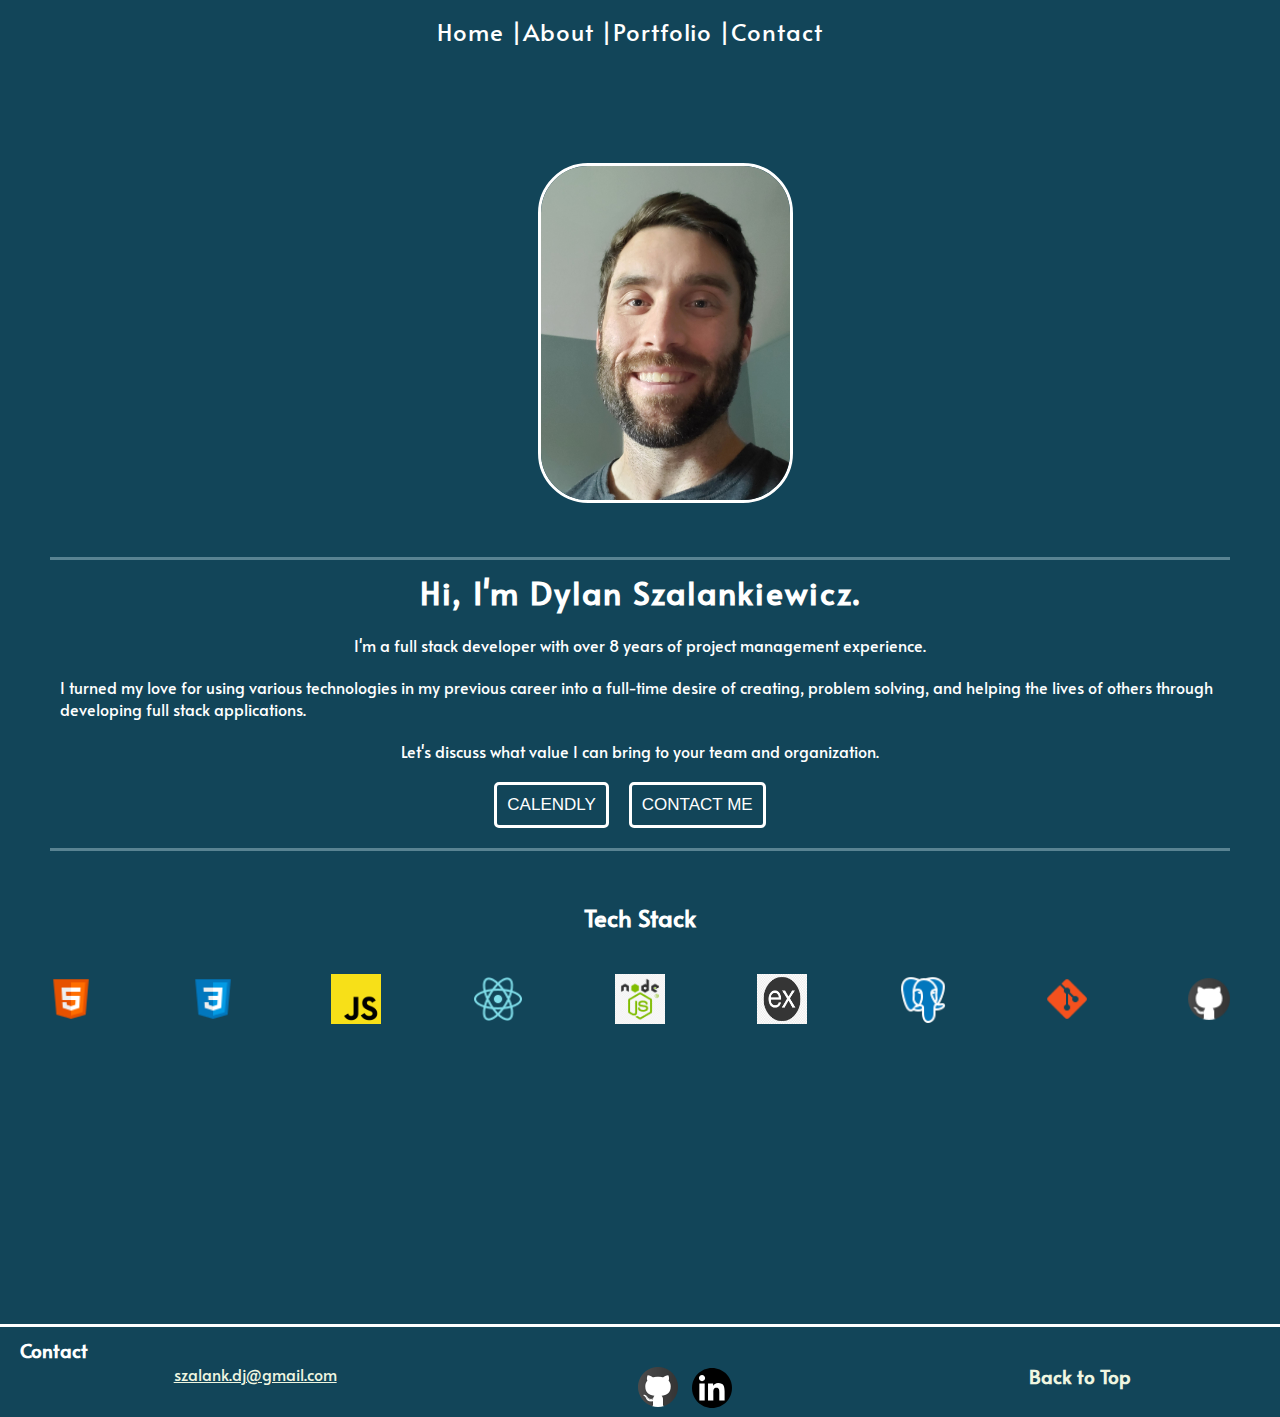
==== commit a985c58d: "revised about me wording and added bullet points to portfolio page" ====
--- a/index.html
+++ b/index.html
@@ -29,7 +29,7 @@
                 <h1>Hi, I'm Dylan Szalankiewicz.</h1>
                 <!-- <h2 id="job-title">Full Stack Developer <span id="pm">(with project management experience)</span></h2> -->
                 <p>I'm a full stack developer with over 8 years of project management experience. </p>
-                <p>I turned my love for using various technologies in my previous career into a full-time desire of creating, problem solving and helping the lives of others through developing full stack applications.  </p>
+                <p>I turned my love for using various technologies in my previous career into a full-time desire of creating, problem solving, and helping the lives of others through developing full stack applications.  </p>
                 <p>Let's discuss what value I can bring to your team and organization. </p>
                 <div class="contact-buttons">
                     <form target="_blank" action="https://calendly.com/djszal/30min">
--- a/styling/index.css
+++ b/styling/index.css
@@ -75,6 +75,7 @@
 
 .photo-name-boxes{
     display: flex;
+    flex-direction: column;
     align-items: center;
     justify-content: center;
     margin-top: 100px;
@@ -86,6 +87,7 @@
     border-radius: 50px;
     padding: 0;
     margin-left: 50px;
+    margin-bottom: 50px;
     border: white solid 3px;
     
 }
@@ -111,23 +113,28 @@
     letter-spacing: 2px;
     color: white;
     margin-bottom: 20px;
+    display: flex;
+    justify-content: center;
     
 }
 
 
 p{
     margin-bottom: 20px;
+    display: flex;
+    justify-content: center;
 }
 
 .tech-box{
     flex-direction: column;
     align-items: center;
-    padding-top: 20px;
+    margin-top: 50px;
 }
 
 .tech-stack{
     display: flex;
     justify-content: center;
+    margin-bottom: 20px;
 }
 
 .tech-logos{
